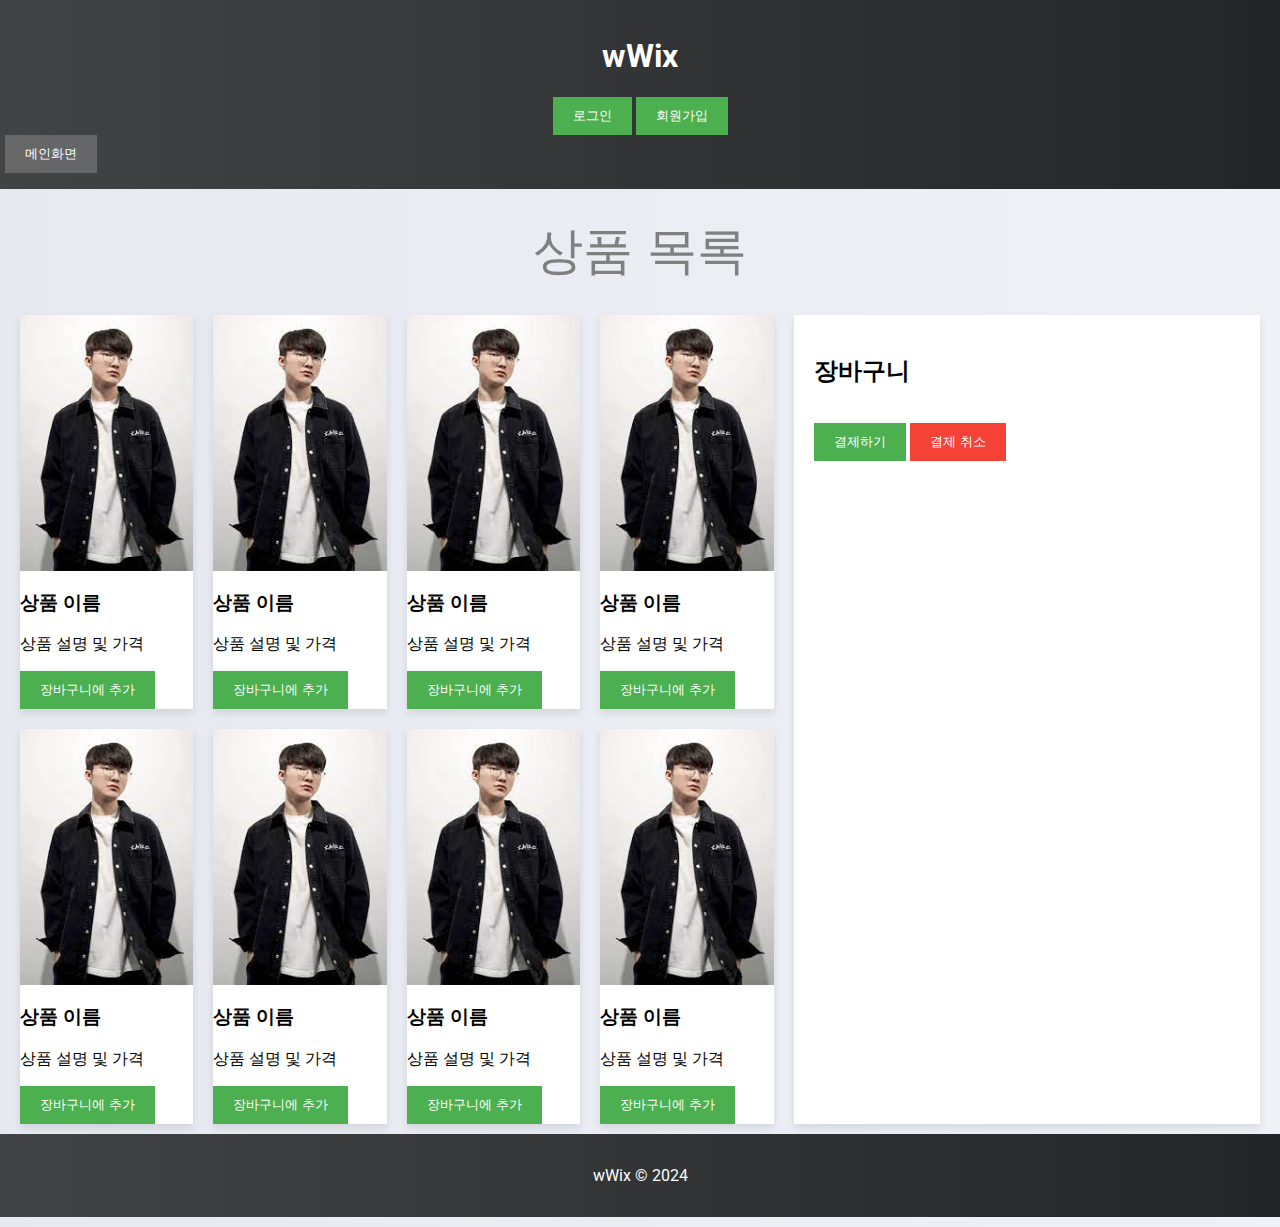
==== index.html @ 4b87c173 "미니프로젝트" ====
<!DOCTYPE html>
<html lang="en">
<head>
    <meta charset="UTF-8">
    <meta name="viewport" content="width=device-width, initial-scale=1.0">
    <title>홍진태</title>
    <link rel="stylesheet" href="./style/index.css">
    <link href="https://fonts.googleapis.com/css?family=Roboto:400,700&display=swap" rel="stylesheet">
</head>
<body>
    <header>
        <h1>wWix</h1>
        <div class="auth-buttons">
            <button class="login-button" onclick="location.href='./login.html'">로그인</button>
            <button class="signup-button" onclick="location.href='./signup.html'">회원가입</button>
        </div>
        <div id="main">
            <button class="main-button" onclick="location.href='./main.html'">메인화면</button>
    </header>
    <br>
    
    <div class="middle">
    상품 목록
    </div>
    <main>
        <section class="products">
            <div class="product">
                <img src="./image/images (2).jpg" alt="상품 이미지">
                <h3>상품 이름</h3>
                <p>상품 설명 및 가격</p>
                <button class="add-to-cart">장바구니에 추가</button>
            </div>
            <div class="product">
                <img src="./image/images (2).jpg" alt="상품 이미지">
                <h3>상품 이름</h3>
                <p>상품 설명 및 가격</p>
                <button class="add-to-cart">장바구니에 추가</button>
            </div>
            <div class="product">
                <img src="./image/images (2).jpg" alt="상품 이미지">
                <h3>상품 이름</h3>
                <p>상품 설명 및 가격</p>
                <button class="add-to-cart">장바구니에 추가</button>
            </div>
            <div class="product">
                <img src="./image/images (2).jpg" alt="상품 이미지">
                <h3>상품 이름</h3>
                <p>상품 설명 및 가격</p>
                <button class="add-to-cart">장바구니에 추가</button>
            </div>
            <div class="product">
                <img src="./image/images (2).jpg" alt="상품 이미지">
                <h3>상품 이름</h3>
                <p>상품 설명 및 가격</p>
                <button class="add-to-cart">장바구니에 추가</button>
            </div>
            <div class="product">
                <img src="./image/images (2).jpg" alt="상품 이미지">
                <h3>상품 이름</h3>
                <p>상품 설명 및 가격</p>
                <button class="add-to-cart">장바구니에 추가</button>
            </div>
            <div class="product">
                <img src="./image/images (2).jpg" alt="상품 이미지">
                <h3>상품 이름</h3>
                <p>상품 설명 및 가격</p>
                <button class="add-to-cart">장바구니에 추가</button>
            </div>
            <div class="product">
                <img src="./image/images (2).jpg" alt="상품 이미지">
                <h3>상품 이름</h3>
                <p>상품 설명 및 가격</p>
                <button class="add-to-cart">장바구니에 추가</button>
            </div>
        </section>
        <aside class="cart">
            <h2>장바구니</h2>
            <ul class="cart-items">
                <!-- 선택한 상품들이 여기에 나열됩니다. -->
            </ul>
            <button class="checkout">결제하기</button>
            <button class="cancel">결제 취소</button>
        </aside>
    </main>
    <footer>
        <p>wWix &copy; 2024</p>
    </footer>
    <script src="./style/index.js"></script>
</body>
</html>
---- style/index.css ----
/* 전반적인 스타일 */
body {
  font-family: 'Roboto', sans-serif;
  margin: 0;
  padding: 0;
  background: linear-gradient(to right, #e6e9f0, #eef1f5);
}

header {
  background-color: #333;
  color: #fff;
  text-align: center;
  padding: 1rem 0;
  background: linear-gradient(to right, #414345, #232526);
}

footer {
  background-color: #333;
  color: #fff;
  position: relative;
  bottom: 10px;
  text-align: center;
  width: 100vw;
  padding: 1rem 0;
  background: linear-gradient(to right, #414345, #232526);
}


main {
  display: flex;
  justify-content: space-around;
  padding: 20px;
}

.middle{
  text-align: center;
  color: gray;
  margin: 10px;
  font-size: 50px;
  font-family: "East Sea Dokdo", sans-serif;

}

/* 상품 목록 스타일 */
.products {
  flex: 4fr;
  display: grid;
  grid-template-columns: repeat(4, minmax(10vw, 1fr));
  gap: 20px;
  height: auto-fit;
  /* max-height: 30vw; */
}

 .product {
  background: white;
  border: none;
  box-shadow: 0 4px 8px rgba(0,0,0,0.1);
  height: auto-fit;
  max-width: 15vw;
  /* max-height: 30vw; */
  transition: transform 0.3s ease-in-out;
}

.product:hover {
  transform: translateY(-5px);
}

.product img {
  
  max-width: 100%;
  height: 20vw;
  display: block;
}

/* 장바구니 스타일 */ 
 .cart {
  flex: 1;
  background: #fff;
  padding: 20px;
  box-shadow: 0 4px 8px rgba(0,0,0,0.1);
  margin-left: 20px;
} 

.cart-items {
  display: flex;
  list-style-type: none;
  max-width: 30vw;
  padding: 0;
}

/* 버튼 스타일 */

button  {
  background-color: #4CAF50;
  color: white;
  padding: 10px 20px;
  border: none;
  cursor: pointer;
  transition: background-color 0.3s ease;
}

button:hover {
  background-color: #45a049;
}

button.cancel {
  background-color: #f44336;
}

button.cancel:hover {
  background-color: #d32f2f;
}

/* 모달 스타일 */
.modal {
  display: none;
  position: fixed;
  z-index: 1;
  left: 0;
  top: 0;
  width: 100%;
  height: 100%;
  overflow: auto;
  background-color: rgba(0,0,0,0.4);
}

.modal-content {
  background-color: #fefefe;
  margin: 10% auto;
  padding: 20px;
  border: 1px solid #888;
  width: 50%;
}

.close {
  color: #aaa;
  float: right;
  font-size: 28px;
  font-weight: bold;
}

.close:hover,
.close:focus {
  color: black;
  text-decoration: none;
  cursor: pointer;
}


.main-button{

  position: relative;
  right: 46vw;  
  background-color: rgba(128, 128, 128, 0.596);
  color: white;
  border: none;
  cursor: pointer;
  transition: background-color 0.3s ease;

}
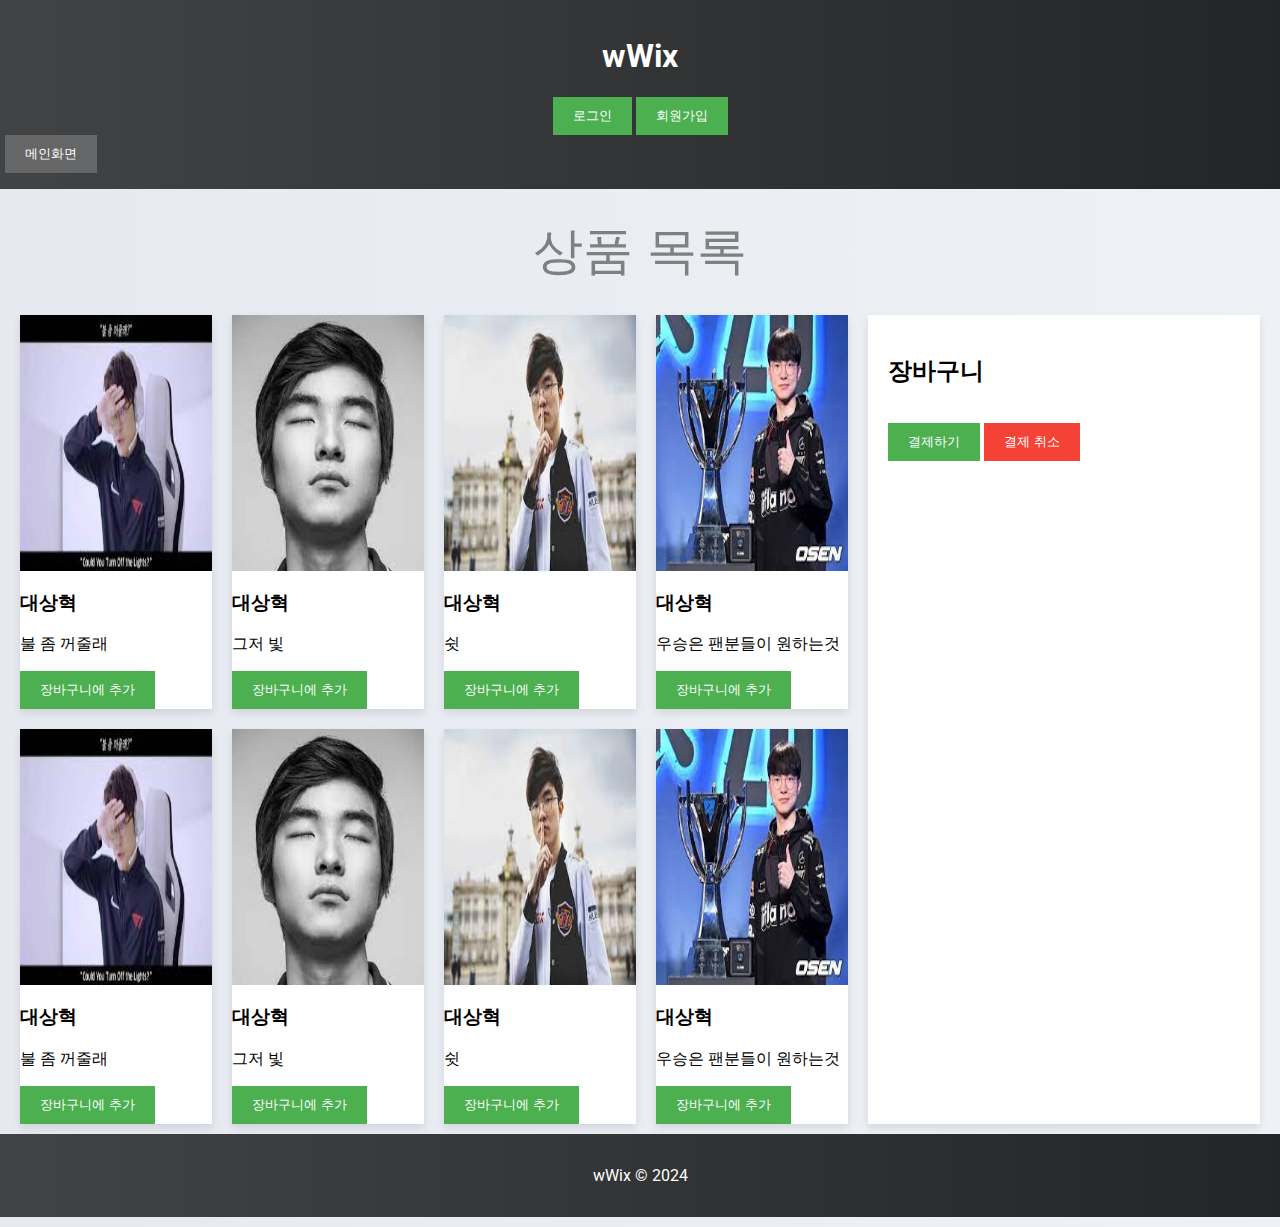
==== commit d409de53: "대상혁" ====
--- a/index.html
+++ b/index.html
@@ -25,51 +25,51 @@
     <main>
         <section class="products">
             <div class="product">
-                <img src="./image/images (2).jpg" alt="상품 이미지">
-                <h3>상품 이름</h3>
-                <p>상품 설명 및 가격</p>
+                <img src="./image/image.jpg" alt="상품 이미지">
+                <h3>대상혁</h3>
+                <p>불 좀 꺼줄래</p>
                 <button class="add-to-cart">장바구니에 추가</button>
             </div>
             <div class="product">
-                <img src="./image/images (2).jpg" alt="상품 이미지">
-                <h3>상품 이름</h3>
-                <p>상품 설명 및 가격</p>
+                <img src="./image/image2.jpg" alt="상품 이미지">
+                <h3>대상혁</h3>
+                <p>그저 빛</p>
                 <button class="add-to-cart">장바구니에 추가</button>
             </div>
             <div class="product">
-                <img src="./image/images (2).jpg" alt="상품 이미지">
-                <h3>상품 이름</h3>
-                <p>상품 설명 및 가격</p>
+                <img src="./image/image3.jpg" alt="상품 이미지">
+                <h3>대상혁</h3>
+                <p>쉿</p>
                 <button class="add-to-cart">장바구니에 추가</button>
             </div>
             <div class="product">
-                <img src="./image/images (2).jpg" alt="상품 이미지">
-                <h3>상품 이름</h3>
-                <p>상품 설명 및 가격</p>
+                <img src="./image/image4.jpg" alt="상품 이미지">
+                <h3>대상혁</h3>
+                <p>우승은 팬분들이 원하는것</p>
                 <button class="add-to-cart">장바구니에 추가</button>
             </div>
             <div class="product">
-                <img src="./image/images (2).jpg" alt="상품 이미지">
-                <h3>상품 이름</h3>
-                <p>상품 설명 및 가격</p>
+                <img src="./image/image.jpg" alt="상품 이미지">
+                <h3>대상혁</h3>
+                <p>불 좀 꺼줄래</p>
                 <button class="add-to-cart">장바구니에 추가</button>
             </div>
             <div class="product">
-                <img src="./image/images (2).jpg" alt="상품 이미지">
-                <h3>상품 이름</h3>
-                <p>상품 설명 및 가격</p>
+                <img src="./image/image2.jpg" alt="상품 이미지">
+                <h3>대상혁</h3>
+                <p>그저 빛</p>
                 <button class="add-to-cart">장바구니에 추가</button>
             </div>
             <div class="product">
-                <img src="./image/images (2).jpg" alt="상품 이미지">
-                <h3>상품 이름</h3>
-                <p>상품 설명 및 가격</p>
+                <img src="./image/image3.jpg" alt="상품 이미지">
+                <h3>대상혁</h3>
+                <p>쉿</p>
                 <button class="add-to-cart">장바구니에 추가</button>
             </div>
             <div class="product">
-                <img src="./image/images (2).jpg" alt="상품 이미지">
-                <h3>상품 이름</h3>
-                <p>상품 설명 및 가격</p>
+                <img src="./image/image4.jpg" alt="상품 이미지">
+                <h3>대상혁</h3>
+                <p>우승은 팬분들이 원하는것</p>
                 <button class="add-to-cart">장바구니에 추가</button>
             </div>
         </section>
